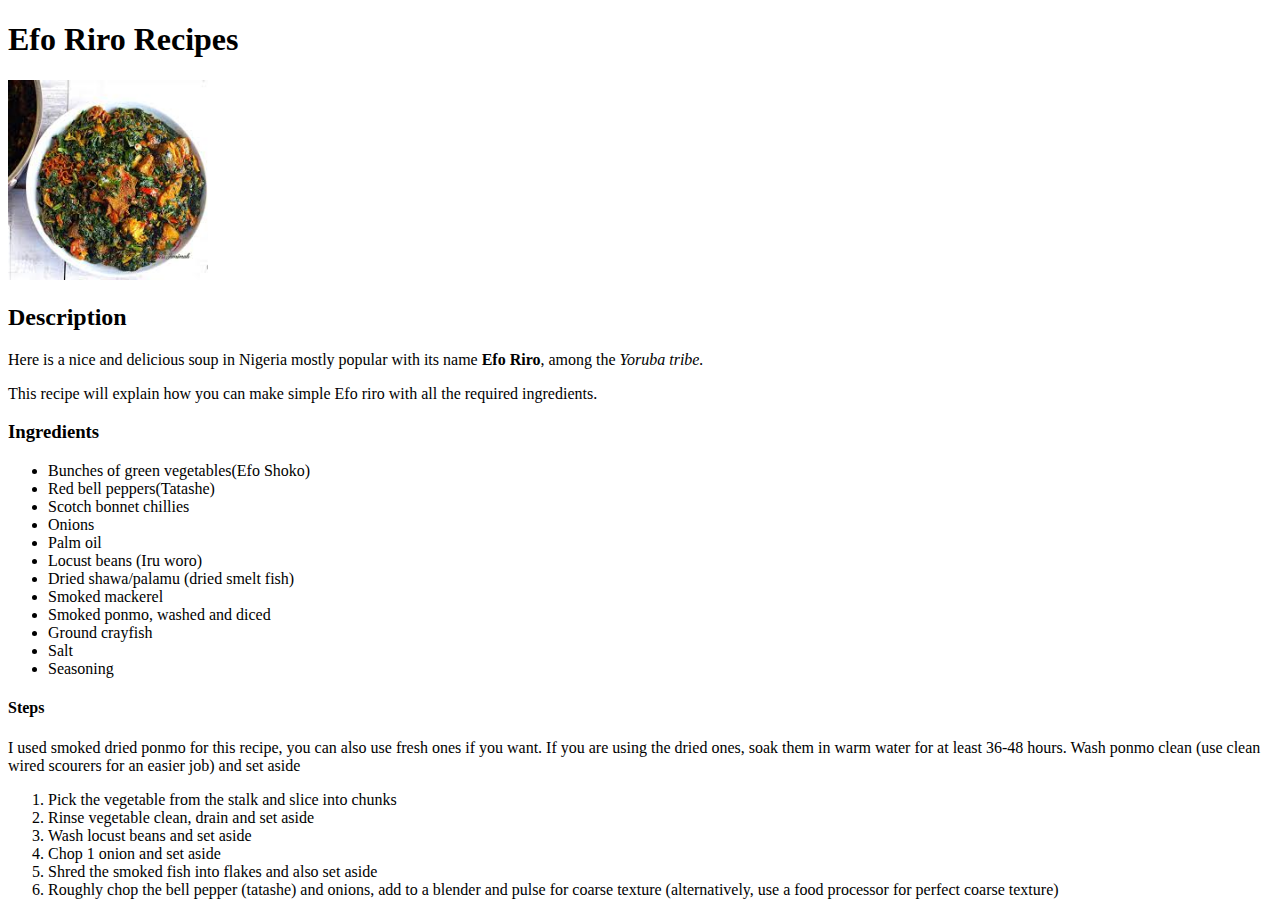
==== recipes/efo-riro.html @ 34f9a15b "Edit README.md" ====
<!DOCTYPE html>
<html lang="en">
<head>
    <meta charset="UTF-8">
    <meta name="viewport" content="width=device-width, initial-scale=1.0">
    <title>Odin Recipes/Efo Riro Recipes</title>
</head>
<body>
    <h1>Efo Riro Recipes</h1>
    <img src="../images/efo-riro.jpeg" alt="Efo riro image" width="200" height="200">

    <h2>Description</h2>
    <p>Here is a nice and delicious soup in Nigeria mostly popular with its name <strong>Efo Riro</strong>, among the <em>Yoruba tribe.</em></p>
    <p>This recipe will explain how you can make simple Efo riro with all the required ingredients.</p>

    <h3>Ingredients</h3>
    <ul>
        <li>Bunches of green vegetables(Efo Shoko)</li>
        <li>Red bell peppers(Tatashe)</li>
        <li>Scotch bonnet chillies</li>
        <li>Onions</li>
        <li>Palm oil</li>
        <li>Locust beans (Iru woro)</li>
        <li>Dried shawa/palamu (dried smelt fish)</li>
        <li>Smoked mackerel</li>
        <li>Smoked ponmo, washed and diced</li>
        <li>Ground crayfish</li>
        <li>Salt</li>
        <li>Seasoning</li>
    </ul>

    <h4>Steps</h4>
    <p>I used smoked dried ponmo for this recipe, you can also use fresh ones if you want. If you are using the dried ones, soak them in warm water for at least 36-48 hours. Wash ponmo clean (use clean wired scourers for an easier job) and set aside</p>
    <ol>
        <li>Pick the vegetable from the stalk and slice into chunks</li>
        <li>Rinse vegetable clean, drain and set aside</li>
        <li>Wash locust beans and set aside</li>
        <li>Chop 1 onion and set aside</li>
        <li>Shred the smoked fish into flakes and also set aside</li>
        <li>Roughly chop the bell pepper (tatashe) and onions, add to a blender and pulse for coarse texture (alternatively, use a food processor for perfect coarse texture)</li>
    </ol>
</body>
</html>
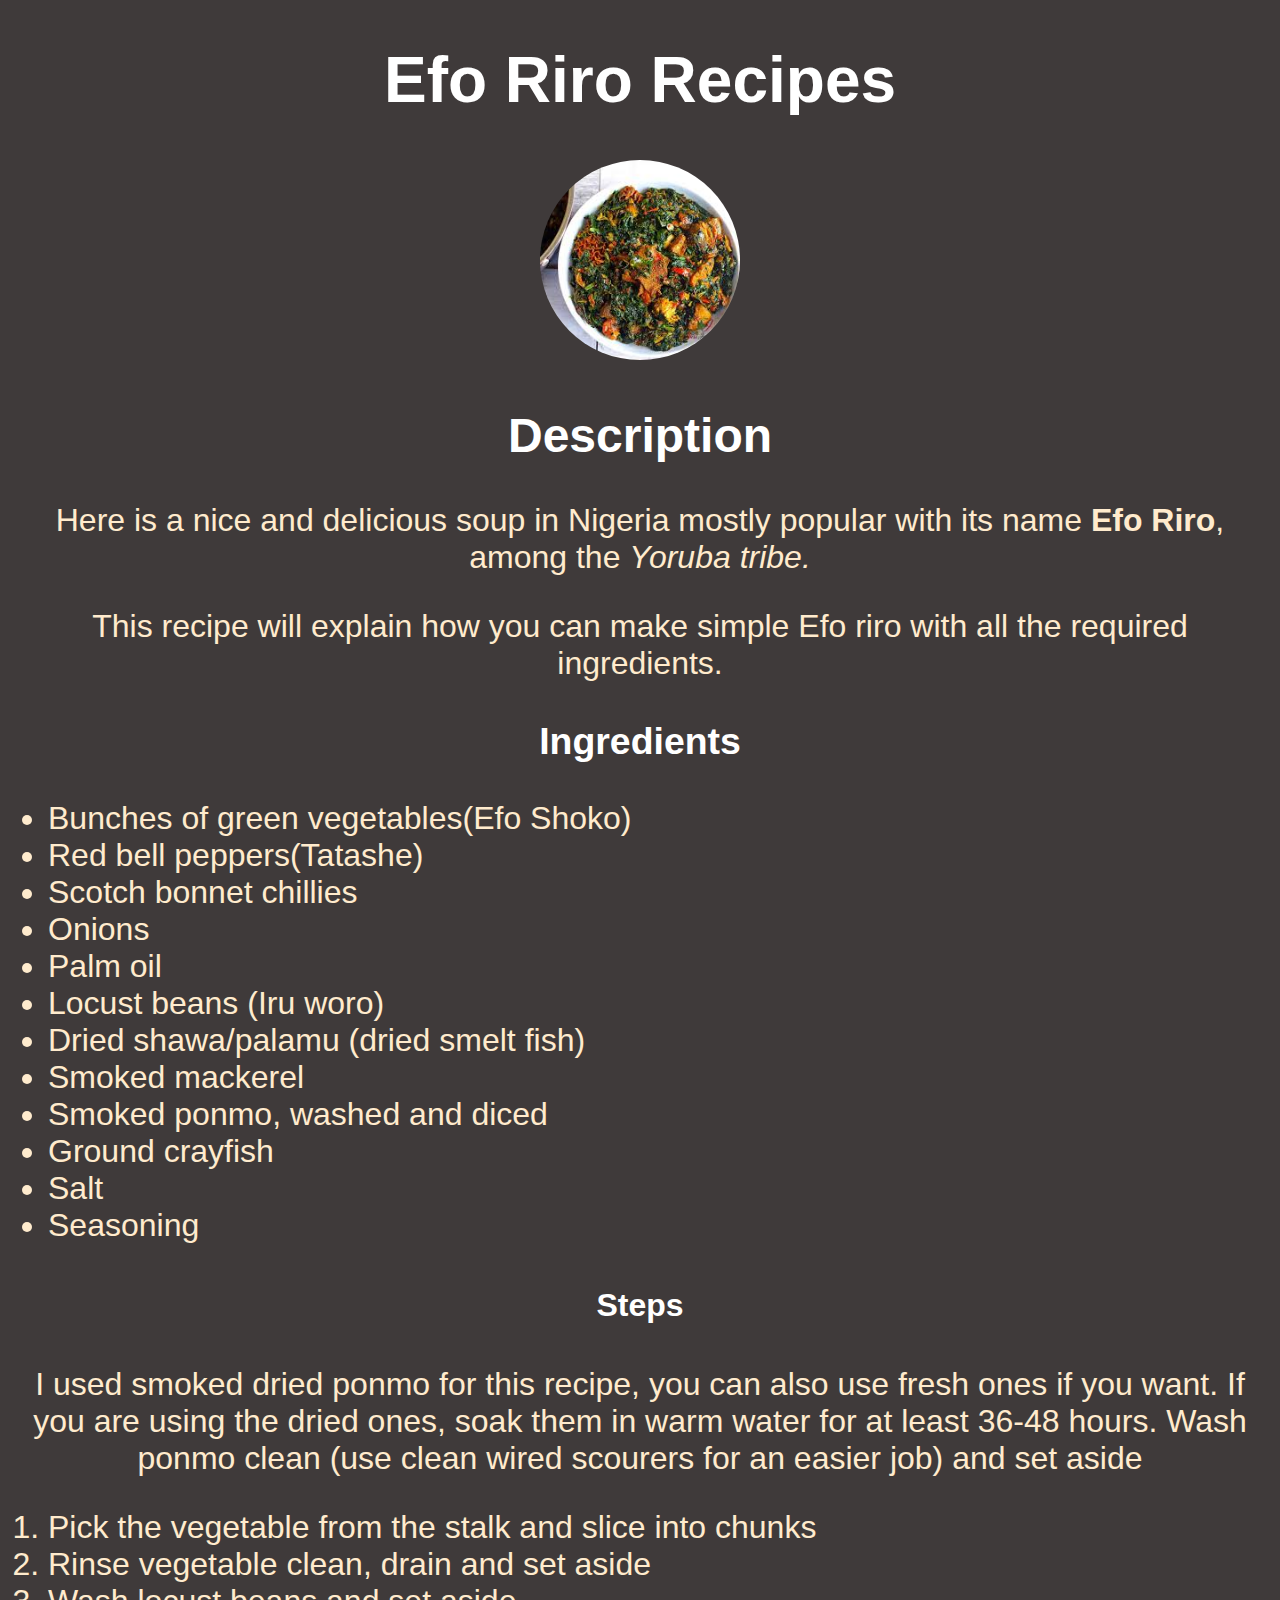
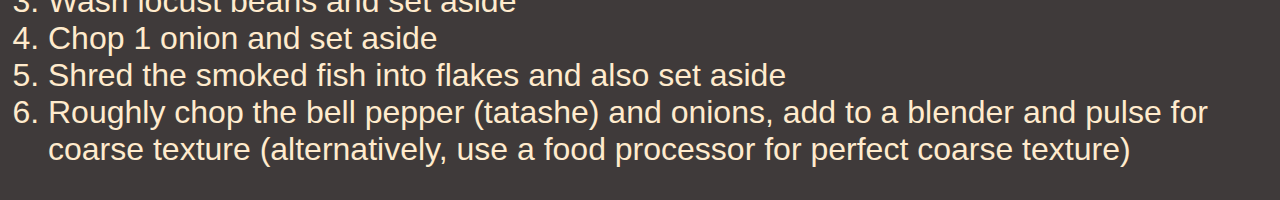
==== commit c3591aa2: "CSS STYLING" ====
--- a/recipes/efo-riro.html
+++ b/recipes/efo-riro.html
@@ -3,6 +3,7 @@
 <head>
     <meta charset="UTF-8">
     <meta name="viewport" content="width=device-width, initial-scale=1.0">
+    <link rel="stylesheet" href="../styles.css">
     <title>Odin Recipes/Efo Riro Recipes</title>
 </head>
 <body>
--- a/styles.css
+++ b/styles.css
@@ -0,0 +1,23 @@
+body {
+    background-color: rgb(63, 58, 58);
+    color: white;
+    text-align: center;
+    font-family: Verdana, Geneva, Tahoma, sans-serif;
+    font-size: 2rem;
+}
+
+li{
+    text-align: left;
+    color: blanchedalmond;
+}
+p {
+    color: blanchedalmond;
+}
+
+img {
+    border-radius: 50%;
+}
+
+a {
+    color: azure;
+}